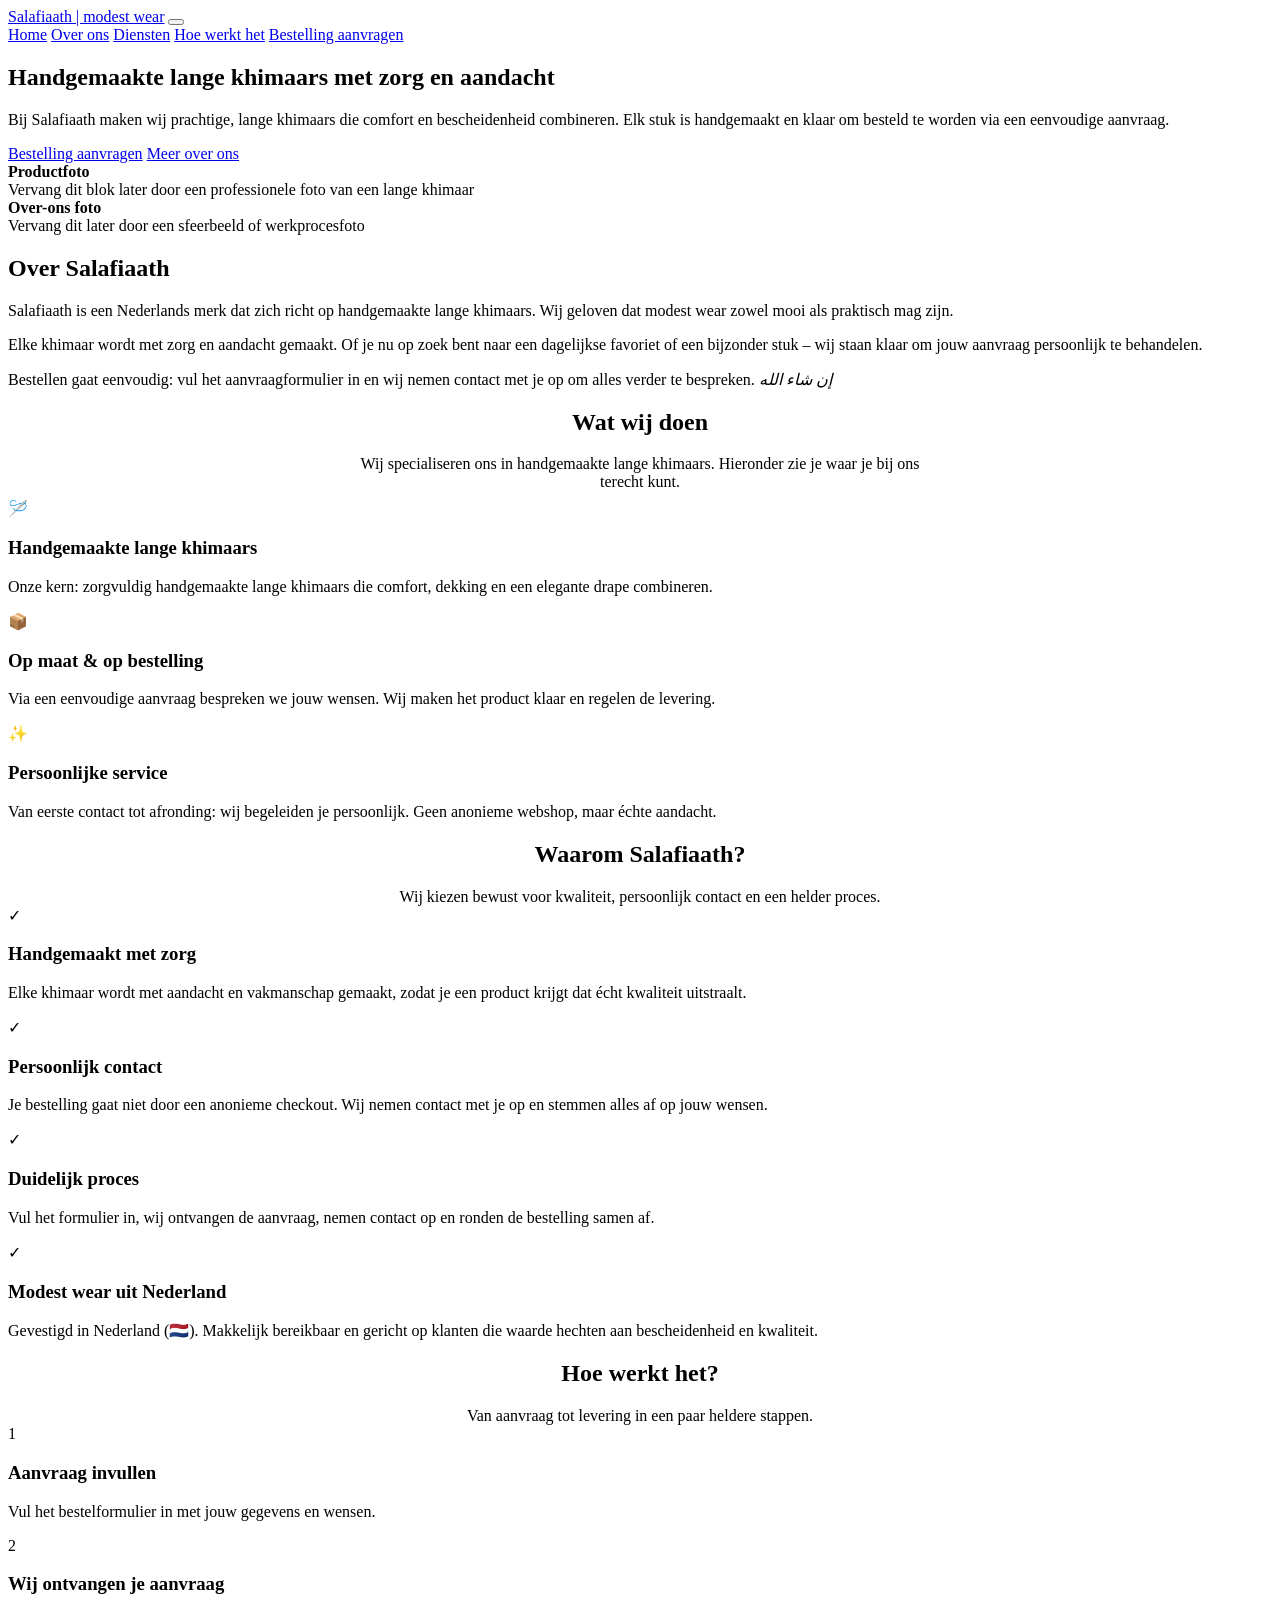
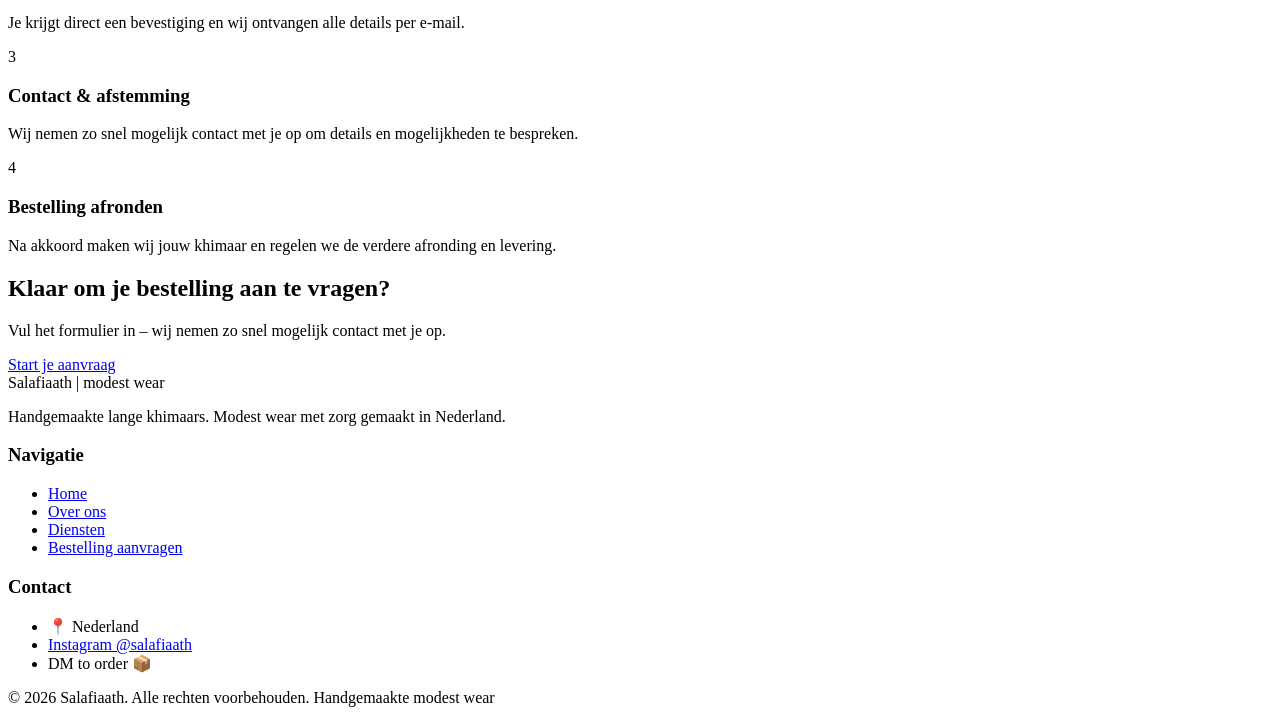
==== index.html @ 8ee81667 "Add homepage" ====
<!DOCTYPE html>
<html lang="nl">
<head>
  <meta charset="UTF-8">
  <meta name="viewport" content="width=device-width, initial-scale=1.0">
  <title>Salafiaath | Handgemaakte Lange Khimaars – Modest Wear</title>
  <meta name="description" content="Salafiaath maakt handgemaakte lange khimaars van hoge kwaliteit. Modest wear uit Nederland. Bestel of vraag een offerte aan via ons eenvoudige formulier.">
  <meta name="keywords" content="khimaar, khimar, modest wear, handgemaakt, islamitische kleding, Nederland, salafiaath">
  <meta name="author" content="Salafiaath">
  <link rel="canonical" href="https://salafiaath.nl/">
  <meta property="og:title" content="Salafiaath | Handgemaakte Lange Khimaars">
  <meta property="og:description" content="Handgemaakte lange khimaars – modest wear uit Nederland. Bestel eenvoudig via onze website.">
  <meta property="og:type" content="website">
  <link rel="stylesheet" href="css/style.css">
</head>
<body>
  <!-- Header -->
  <header class="header">
    <div class="container nav">
      <a href="index.html" class="logo">Salafiaath <span>| modest wear</span></a>
      <button class="menu-toggle" aria-label="Menu openen" id="menuToggle">
        <span></span><span></span><span></span>
      </button>
      <nav class="nav-links" id="navLinks">
        <a href="index.html" class="active">Home</a>
        <a href="#over">Over ons</a>
        <a href="#diensten">Diensten</a>
        <a href="#hoe-werkt-het">Hoe werkt het</a>
        <a href="bestellen.html" class="nav-cta">Bestelling aanvragen</a>
      </nav>
    </div>
  </header>

  <main>
    <!-- Hero -->
    <section class="hero">
      <div class="container hero-inner">
        <div class="hero-content">
          <h1>Handgemaakte lange khimaars met zorg en aandacht</h1>
          <p class="lead">
            Bij Salafiaath maken wij prachtige, lange khimaars die comfort en bescheidenheid combineren. 
            Elk stuk is handgemaakt en klaar om besteld te worden via een eenvoudige aanvraag.
          </p>
          <div class="hero-actions">
            <a href="bestellen.html" class="btn btn-primary btn-large">Bestelling aanvragen</a>
            <a href="#over" class="btn btn-secondary">Meer over ons</a>
          </div>
        </div>
        <div class="hero-image">
          <!-- Vervang later door een echte foto van een khimaar of product -->
          <div class="placeholder">
            <div>
              <strong>Productfoto</strong><br>
              Vervang dit blok later door een professionele foto van een lange khimaar
            </div>
          </div>
        </div>
      </div>
    </section>

    <!-- Over Salafiaath -->
    <section class="section section-alt" id="over">
      <div class="container about-grid">
        <div class="about-image">
          <div class="placeholder">
            <div>
              <strong>Over-ons foto</strong><br>
              Vervang dit later door een sfeerbeeld of werkprocesfoto
            </div>
          </div>
        </div>
        <div class="about-content">
          <h2>Over Salafiaath</h2>
          <p>
            Salafiaath is een Nederlands merk dat zich richt op handgemaakte lange khimaars. 
            Wij geloven dat modest wear zowel mooi als praktisch mag zijn.
          </p>
          <p>
            Elke khimaar wordt met zorg en aandacht gemaakt. Of je nu op zoek bent naar een 
            dagelijkse favoriet of een bijzonder stuk – wij staan klaar om jouw aanvraag persoonlijk te behandelen.
          </p>
          <p>
            Bestellen gaat eenvoudig: vul het aanvraagformulier in en wij nemen contact met je op 
            om alles verder te bespreken. <em>إن شاء الله</em>
          </p>
        </div>
      </div>
    </section>

    <!-- Diensten -->
    <section class="section" id="diensten">
      <div class="container">
        <h2 style="text-align:center;">Wat wij doen</h2>
        <p style="text-align:center; max-width:36rem; margin:0 auto 0.5rem;">
          Wij specialiseren ons in handgemaakte lange khimaars. Hieronder zie je waar je bij ons terecht kunt.
        </p>
        <div class="services-grid">
          <article class="service-card">
            <div class="service-icon">🪡</div>
            <h3>Handgemaakte lange khimaars</h3>
            <p>
              Onze kern: zorgvuldig handgemaakte lange khimaars die comfort, dekking en een elegante drape combineren.
            </p>
          </article>
          <article class="service-card">
            <div class="service-icon">📦</div>
            <h3>Op maat & op bestelling</h3>
            <p>
              Via een eenvoudige aanvraag bespreken we jouw wensen. Wij maken het product klaar en regelen de levering.
            </p>
          </article>
          <article class="service-card">
            <div class="service-icon">✨</div>
            <h3>Persoonlijke service</h3>
            <p>
              Van eerste contact tot afronding: wij begeleiden je persoonlijk. Geen anonieme webshop, maar échte aandacht.
            </p>
          </article>
        </div>
      </div>
    </section>

    <!-- Waarom Salafiaath -->
    <section class="section section-alt" id="waarom">
      <div class="container">
        <h2 style="text-align:center;">Waarom Salafiaath?</h2>
        <p style="text-align:center; max-width:36rem; margin:0 auto;">
          Wij kiezen bewust voor kwaliteit, persoonlijk contact en een helder proces.
        </p>
        <div class="why-grid">
          <div class="why-item">
            <div class="why-icon">✓</div>
            <div>
              <h3>Handgemaakt met zorg</h3>
              <p>Elke khimaar wordt met aandacht en vakmanschap gemaakt, zodat je een product krijgt dat écht kwaliteit uitstraalt.</p>
            </div>
          </div>
          <div class="why-item">
            <div class="why-icon">✓</div>
            <div>
              <h3>Persoonlijk contact</h3>
              <p>Je bestelling gaat niet door een anonieme checkout. Wij nemen contact met je op en stemmen alles af op jouw wensen.</p>
            </div>
          </div>
          <div class="why-item">
            <div class="why-icon">✓</div>
            <div>
              <h3>Duidelijk proces</h3>
              <p>Vul het formulier in, wij ontvangen de aanvraag, nemen contact op en ronden de bestelling samen af.</p>
            </div>
          </div>
          <div class="why-item">
            <div class="why-icon">✓</div>
            <div>
              <h3>Modest wear uit Nederland</h3>
              <p>Gevestigd in Nederland (🇳🇱). Makkelijk bereikbaar en gericht op klanten die waarde hechten aan bescheidenheid en kwaliteit.</p>
            </div>
          </div>
        </div>
      </div>
    </section>

    <!-- Hoe werkt het -->
    <section class="section" id="hoe-werkt-het">
      <div class="container">
        <h2 style="text-align:center;">Hoe werkt het?</h2>
        <p style="text-align:center; max-width:36rem; margin:0 auto;">
          Van aanvraag tot levering in een paar heldere stappen.
        </p>
        <div class="steps">
          <div class="step">
            <div class="step-number">1</div>
            <h3>Aanvraag invullen</h3>
            <p>Vul het bestelformulier in met jouw gegevens en wensen.</p>
          </div>
          <div class="step">
            <div class="step-number">2</div>
            <h3>Wij ontvangen je aanvraag</h3>
            <p>Je krijgt direct een bevestiging en wij ontvangen alle details per e-mail.</p>
          </div>
          <div class="step">
            <div class="step-number">3</div>
            <h3>Contact & afstemming</h3>
            <p>Wij nemen zo snel mogelijk contact met je op om details en mogelijkheden te bespreken.</p>
          </div>
          <div class="step">
            <div class="step-number">4</div>
            <h3>Bestelling afronden</h3>
            <p>Na akkoord maken wij jouw khimaar en regelen we de verdere afronding en levering.</p>
          </div>
        </div>
      </div>
    </section>

    <!-- CTA -->
    <section class="section cta-section">
      <div class="container">
        <div class="cta-box">
          <h2>Klaar om je bestelling aan te vragen?</h2>
          <p>Vul het formulier in – wij nemen zo snel mogelijk contact met je op.</p>
          <a href="bestellen.html" class="btn btn-primary btn-large">Start je aanvraag</a>
        </div>
      </div>
    </section>
  </main>

  <!-- Footer -->
  <footer class="footer">
    <div class="container">
      <div class="footer-grid">
        <div>
          <div class="logo">Salafiaath <span style="color:var(--color-accent)">| modest wear</span></div>
          <p>
            Handgemaakte lange khimaars. Modest wear met zorg gemaakt in Nederland.
          </p>
        </div>
        <div>
          <h3>Navigatie</h3>
          <ul class="footer-links">
            <li><a href="index.html">Home</a></li>
            <li><a href="#over">Over ons</a></li>
            <li><a href="#diensten">Diensten</a></li>
            <li><a href="bestellen.html">Bestelling aanvragen</a></li>
          </ul>
        </div>
        <div>
          <h3>Contact</h3>
          <ul class="footer-links">
            <li>📍 Nederland</li>
            <li>
              <a href="https://www.instagram.com/salafiaath/" target="_blank" rel="noopener noreferrer">
                Instagram @salafiaath
              </a>
            </li>
            <li>DM to order 📦</li>
          </ul>
        </div>
      </div>
      <div class="footer-bottom">
        <span>© 2026 Salafiaath. Alle rechten voorbehouden.</span>
        <span>Handgemaakte modest wear</span>
      </div>
    </div>
  </footer>

  <script src="js/main.js"></script>
</body>
</html>
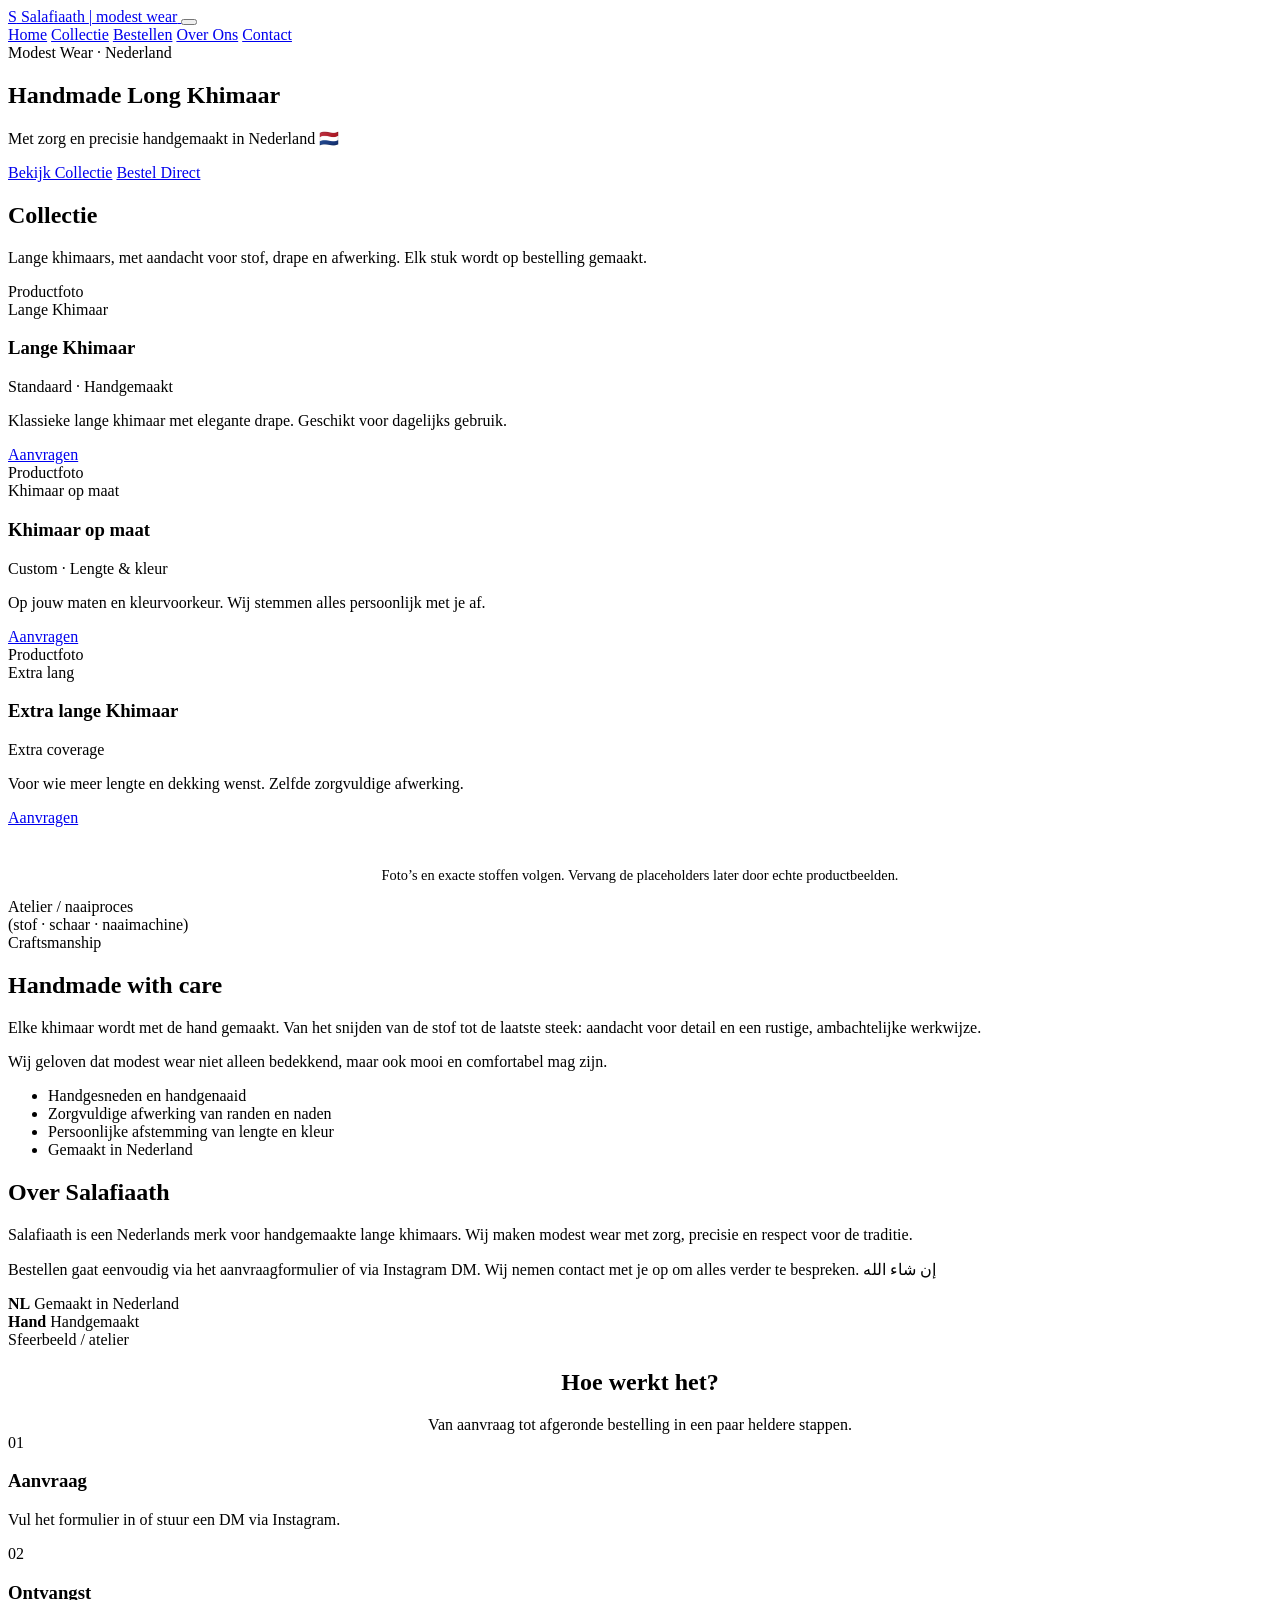
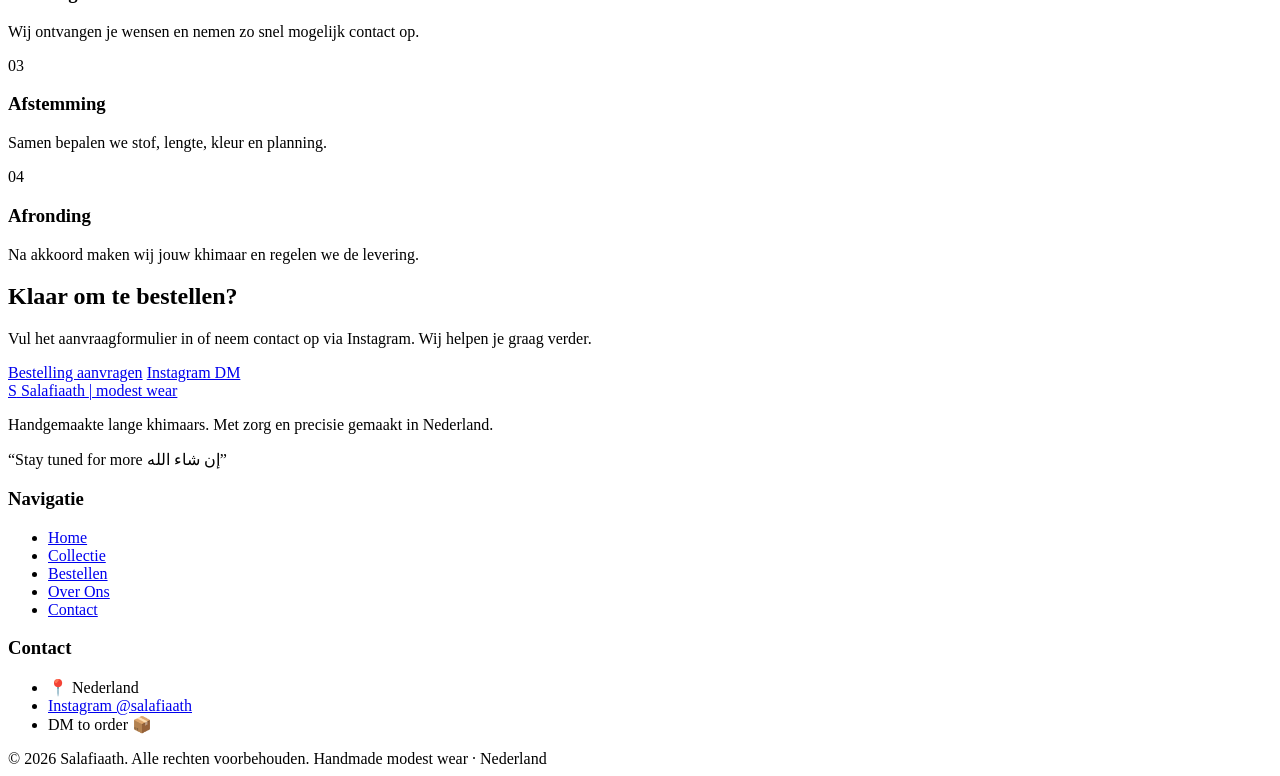
==== commit 1c6db5fa: "Redesign homepage: black elegant style, Collectie, Ambacht, new nav" ====
--- a/index.html
+++ b/index.html
@@ -3,224 +3,228 @@
 <head>
   <meta charset="UTF-8">
   <meta name="viewport" content="width=device-width, initial-scale=1.0">
-  <title>Salafiaath | Handgemaakte Lange Khimaars – Modest Wear</title>
-  <meta name="description" content="Salafiaath maakt handgemaakte lange khimaars van hoge kwaliteit. Modest wear uit Nederland. Bestel of vraag een offerte aan via ons eenvoudige formulier.">
-  <meta name="keywords" content="khimaar, khimar, modest wear, handgemaakt, islamitische kleding, Nederland, salafiaath">
+  <title>Salafiaath | Handmade Long Khimaar – Modest Wear</title>
+  <meta name="description" content="Salafiaath – handgemaakte lange khimaars met zorg en precisie in Nederland. Modest wear. DM to order.">
+  <meta name="keywords" content="khimaar, khimar, modest wear, handgemaakt, Nederland, salafiaath">
   <meta name="author" content="Salafiaath">
   <link rel="canonical" href="https://salafiaath.nl/">
-  <meta property="og:title" content="Salafiaath | Handgemaakte Lange Khimaars">
-  <meta property="og:description" content="Handgemaakte lange khimaars – modest wear uit Nederland. Bestel eenvoudig via onze website.">
+  <meta property="og:title" content="Salafiaath | Handmade Long Khimaar">
+  <meta property="og:description" content="Met zorg en precisie handgemaakt in Nederland. Modest wear.">
   <meta property="og:type" content="website">
   <link rel="stylesheet" href="css/style.css">
 </head>
 <body>
-  <!-- Header -->
   <header class="header">
     <div class="container nav">
-      <a href="index.html" class="logo">Salafiaath <span>| modest wear</span></a>
+      <a href="index.html" class="logo">
+        <span class="logo-mark">S</span>
+        Salafiaath <span>| modest wear</span>
+      </a>
       <button class="menu-toggle" aria-label="Menu openen" id="menuToggle">
         <span></span><span></span><span></span>
       </button>
       <nav class="nav-links" id="navLinks">
         <a href="index.html" class="active">Home</a>
-        <a href="#over">Over ons</a>
-        <a href="#diensten">Diensten</a>
-        <a href="#hoe-werkt-het">Hoe werkt het</a>
-        <a href="bestellen.html" class="nav-cta">Bestelling aanvragen</a>
+        <a href="#collectie">Collectie</a>
+        <a href="bestellen.html">Bestellen</a>
+        <a href="#over">Over Ons</a>
+        <a href="#contact">Contact</a>
       </nav>
     </div>
   </header>
 
   <main>
-    <!-- Hero -->
     <section class="hero">
-      <div class="container hero-inner">
-        <div class="hero-content">
-          <h1>Handgemaakte lange khimaars met zorg en aandacht</h1>
+      <div class="hero-bg" aria-hidden="true"></div>
+      <div class="container">
+        <div class="hero-inner">
+          <span class="hero-label">Modest Wear · Nederland</span>
+          <h1>Handmade Long Khimaar</h1>
           <p class="lead">
-            Bij Salafiaath maken wij prachtige, lange khimaars die comfort en bescheidenheid combineren. 
-            Elk stuk is handgemaakt en klaar om besteld te worden via een eenvoudige aanvraag.
+            Met zorg en precisie handgemaakt in Nederland 🇳🇱
           </p>
           <div class="hero-actions">
-            <a href="bestellen.html" class="btn btn-primary btn-large">Bestelling aanvragen</a>
-            <a href="#over" class="btn btn-secondary">Meer over ons</a>
-          </div>
-        </div>
-        <div class="hero-image">
-          <!-- Vervang later door een echte foto van een khimaar of product -->
-          <div class="placeholder">
-            <div>
-              <strong>Productfoto</strong><br>
-              Vervang dit blok later door een professionele foto van een lange khimaar
-            </div>
-          </div>
-        </div>
-      </div>
-    </section>
-
-    <!-- Over Salafiaath -->
-    <section class="section section-alt" id="over">
-      <div class="container about-grid">
-        <div class="about-image">
-          <div class="placeholder">
-            <div>
-              <strong>Over-ons foto</strong><br>
-              Vervang dit later door een sfeerbeeld of werkprocesfoto
-            </div>
-          </div>
-        </div>
-        <div class="about-content">
+            <a href="#collectie" class="btn btn-primary btn-large">Bekijk Collectie</a>
+            <a href="bestellen.html" class="btn btn-secondary btn-large">Bestel Direct</a>
+          </div>
+        </div>
+      </div>
+    </section>
+
+    <section class="section" id="collectie">
+      <div class="container">
+        <div class="collectie-intro">
+          <h2>Collectie</h2>
+          <p>
+            Lange khimaars, met aandacht voor stof, drape en afwerking.
+            Elk stuk wordt op bestelling gemaakt.
+          </p>
+        </div>
+        <div class="product-grid">
+          <article class="product-card">
+            <div class="product-image">
+              Productfoto<br>Lange Khimaar
+            </div>
+            <div class="product-body">
+              <h3>Lange Khimaar</h3>
+              <div class="meta">Standaard · Handgemaakt</div>
+              <p>Klassieke lange khimaar met elegante drape. Geschikt voor dagelijks gebruik.</p>
+              <a href="bestellen.html" class="btn btn-secondary">Aanvragen</a>
+            </div>
+          </article>
+          <article class="product-card">
+            <div class="product-image">
+              Productfoto<br>Khimaar op maat
+            </div>
+            <div class="product-body">
+              <h3>Khimaar op maat</h3>
+              <div class="meta">Custom · Lengte & kleur</div>
+              <p>Op jouw maten en kleurvoorkeur. Wij stemmen alles persoonlijk met je af.</p>
+              <a href="bestellen.html" class="btn btn-secondary">Aanvragen</a>
+            </div>
+          </article>
+          <article class="product-card">
+            <div class="product-image">
+              Productfoto<br>Extra lang
+            </div>
+            <div class="product-body">
+              <h3>Extra lange Khimaar</h3>
+              <div class="meta">Extra coverage</div>
+              <p>Voor wie meer lengte en dekking wenst. Zelfde zorgvuldige afwerking.</p>
+              <a href="bestellen.html" class="btn btn-secondary">Aanvragen</a>
+            </div>
+          </article>
+        </div>
+        <p style="text-align:center; margin-top:2.5rem; font-size:0.9rem; color:var(--gray-mid);">
+          Foto’s en exacte stoffen volgen. Vervang de placeholders later door echte productbeelden.
+        </p>
+      </div>
+    </section>
+
+    <section class="section section-alt" id="ambacht">
+      <div class="container ambacht-grid">
+        <div class="ambacht-visual">
+          Atelier / naaiproces<br>
+          (stof · schaar · naaimachine)
+        </div>
+        <div class="ambacht-content">
+          <div class="label">Craftsmanship</div>
+          <h2>Handmade with care</h2>
+          <p>
+            Elke khimaar wordt met de hand gemaakt. Van het snijden van de stof tot de laatste steek:
+            aandacht voor detail en een rustige, ambachtelijke werkwijze.
+          </p>
+          <p>
+            Wij geloven dat modest wear niet alleen bedekkend, maar ook mooi en comfortabel mag zijn.
+          </p>
+          <ul class="ambacht-list">
+            <li>Handgesneden en handgenaaid</li>
+            <li>Zorgvuldige afwerking van randen en naden</li>
+            <li>Persoonlijke afstemming van lengte en kleur</li>
+            <li>Gemaakt in Nederland</li>
+          </ul>
+        </div>
+      </div>
+    </section>
+
+    <section class="section" id="over">
+      <div class="container over-grid">
+        <div class="over-content">
           <h2>Over Salafiaath</h2>
           <p>
-            Salafiaath is een Nederlands merk dat zich richt op handgemaakte lange khimaars. 
-            Wij geloven dat modest wear zowel mooi als praktisch mag zijn.
-          </p>
-          <p>
-            Elke khimaar wordt met zorg en aandacht gemaakt. Of je nu op zoek bent naar een 
-            dagelijkse favoriet of een bijzonder stuk – wij staan klaar om jouw aanvraag persoonlijk te behandelen.
-          </p>
-          <p>
-            Bestellen gaat eenvoudig: vul het aanvraagformulier in en wij nemen contact met je op 
-            om alles verder te bespreken. <em>إن شاء الله</em>
-          </p>
-        </div>
-      </div>
-    </section>
-
-    <!-- Diensten -->
-    <section class="section" id="diensten">
-      <div class="container">
-        <h2 style="text-align:center;">Wat wij doen</h2>
-        <p style="text-align:center; max-width:36rem; margin:0 auto 0.5rem;">
-          Wij specialiseren ons in handgemaakte lange khimaars. Hieronder zie je waar je bij ons terecht kunt.
-        </p>
-        <div class="services-grid">
-          <article class="service-card">
-            <div class="service-icon">🪡</div>
-            <h3>Handgemaakte lange khimaars</h3>
-            <p>
-              Onze kern: zorgvuldig handgemaakte lange khimaars die comfort, dekking en een elegante drape combineren.
-            </p>
-          </article>
-          <article class="service-card">
-            <div class="service-icon">📦</div>
-            <h3>Op maat & op bestelling</h3>
-            <p>
-              Via een eenvoudige aanvraag bespreken we jouw wensen. Wij maken het product klaar en regelen de levering.
-            </p>
-          </article>
-          <article class="service-card">
-            <div class="service-icon">✨</div>
-            <h3>Persoonlijke service</h3>
-            <p>
-              Van eerste contact tot afronding: wij begeleiden je persoonlijk. Geen anonieme webshop, maar échte aandacht.
-            </p>
-          </article>
-        </div>
-      </div>
-    </section>
-
-    <!-- Waarom Salafiaath -->
-    <section class="section section-alt" id="waarom">
-      <div class="container">
-        <h2 style="text-align:center;">Waarom Salafiaath?</h2>
-        <p style="text-align:center; max-width:36rem; margin:0 auto;">
-          Wij kiezen bewust voor kwaliteit, persoonlijk contact en een helder proces.
-        </p>
-        <div class="why-grid">
-          <div class="why-item">
-            <div class="why-icon">✓</div>
-            <div>
-              <h3>Handgemaakt met zorg</h3>
-              <p>Elke khimaar wordt met aandacht en vakmanschap gemaakt, zodat je een product krijgt dat écht kwaliteit uitstraalt.</p>
-            </div>
-          </div>
-          <div class="why-item">
-            <div class="why-icon">✓</div>
-            <div>
-              <h3>Persoonlijk contact</h3>
-              <p>Je bestelling gaat niet door een anonieme checkout. Wij nemen contact met je op en stemmen alles af op jouw wensen.</p>
-            </div>
-          </div>
-          <div class="why-item">
-            <div class="why-icon">✓</div>
-            <div>
-              <h3>Duidelijk proces</h3>
-              <p>Vul het formulier in, wij ontvangen de aanvraag, nemen contact op en ronden de bestelling samen af.</p>
-            </div>
-          </div>
-          <div class="why-item">
-            <div class="why-icon">✓</div>
-            <div>
-              <h3>Modest wear uit Nederland</h3>
-              <p>Gevestigd in Nederland (🇳🇱). Makkelijk bereikbaar en gericht op klanten die waarde hechten aan bescheidenheid en kwaliteit.</p>
-            </div>
-          </div>
-        </div>
-      </div>
-    </section>
-
-    <!-- Hoe werkt het -->
-    <section class="section" id="hoe-werkt-het">
+            Salafiaath is een Nederlands merk voor handgemaakte lange khimaars.
+            Wij maken modest wear met zorg, precisie en respect voor de traditie.
+          </p>
+          <p>
+            Bestellen gaat eenvoudig via het aanvraagformulier of via Instagram DM.
+            Wij nemen contact met je op om alles verder te bespreken. إن شاء الله
+          </p>
+          <div class="over-stats">
+            <div class="stat">
+              <strong>NL</strong>
+              <span>Gemaakt in Nederland</span>
+            </div>
+            <div class="stat">
+              <strong>Hand</strong>
+              <span>Handgemaakt</span>
+            </div>
+          </div>
+        </div>
+        <div class="ambacht-visual">
+          Sfeerbeeld / atelier
+        </div>
+      </div>
+    </section>
+
+    <section class="section section-alt" id="proces">
       <div class="container">
         <h2 style="text-align:center;">Hoe werkt het?</h2>
-        <p style="text-align:center; max-width:36rem; margin:0 auto;">
-          Van aanvraag tot levering in een paar heldere stappen.
+        <p style="text-align:center; max-width:32rem; margin:0 auto;">
+          Van aanvraag tot afgeronde bestelling in een paar heldere stappen.
         </p>
         <div class="steps">
           <div class="step">
-            <div class="step-number">1</div>
-            <h3>Aanvraag invullen</h3>
-            <p>Vul het bestelformulier in met jouw gegevens en wensen.</p>
-          </div>
-          <div class="step">
-            <div class="step-number">2</div>
-            <h3>Wij ontvangen je aanvraag</h3>
-            <p>Je krijgt direct een bevestiging en wij ontvangen alle details per e-mail.</p>
-          </div>
-          <div class="step">
-            <div class="step-number">3</div>
-            <h3>Contact & afstemming</h3>
-            <p>Wij nemen zo snel mogelijk contact met je op om details en mogelijkheden te bespreken.</p>
-          </div>
-          <div class="step">
-            <div class="step-number">4</div>
-            <h3>Bestelling afronden</h3>
-            <p>Na akkoord maken wij jouw khimaar en regelen we de verdere afronding en levering.</p>
-          </div>
-        </div>
-      </div>
-    </section>
-
-    <!-- CTA -->
-    <section class="section cta-section">
-      <div class="container">
-        <div class="cta-box">
-          <h2>Klaar om je bestelling aan te vragen?</h2>
-          <p>Vul het formulier in – wij nemen zo snel mogelijk contact met je op.</p>
-          <a href="bestellen.html" class="btn btn-primary btn-large">Start je aanvraag</a>
+            <div class="step-number">01</div>
+            <h3>Aanvraag</h3>
+            <p>Vul het formulier in of stuur een DM via Instagram.</p>
+          </div>
+          <div class="step">
+            <div class="step-number">02</div>
+            <h3>Ontvangst</h3>
+            <p>Wij ontvangen je wensen en nemen zo snel mogelijk contact op.</p>
+          </div>
+          <div class="step">
+            <div class="step-number">03</div>
+            <h3>Afstemming</h3>
+            <p>Samen bepalen we stof, lengte, kleur en planning.</p>
+          </div>
+          <div class="step">
+            <div class="step-number">04</div>
+            <h3>Afronding</h3>
+            <p>Na akkoord maken wij jouw khimaar en regelen we de levering.</p>
+          </div>
+        </div>
+      </div>
+    </section>
+
+    <section class="cta-section" id="contact">
+      <div class="container">
+        <h2>Klaar om te bestellen?</h2>
+        <p>
+          Vul het aanvraagformulier in of neem contact op via Instagram.
+          Wij helpen je graag verder.
+        </p>
+        <div class="cta-actions">
+          <a href="bestellen.html" class="btn btn-primary btn-large">Bestelling aanvragen</a>
+          <a href="https://www.instagram.com/salafiaath/" target="_blank" rel="noopener noreferrer" class="btn btn-secondary btn-large">Instagram DM</a>
         </div>
       </div>
     </section>
   </main>
 
-  <!-- Footer -->
   <footer class="footer">
     <div class="container">
       <div class="footer-grid">
         <div>
-          <div class="logo">Salafiaath <span style="color:var(--color-accent)">| modest wear</span></div>
-          <p>
-            Handgemaakte lange khimaars. Modest wear met zorg gemaakt in Nederland.
+          <a href="index.html" class="logo">
+            <span class="logo-mark">S</span>
+            Salafiaath <span>| modest wear</span>
+          </a>
+          <p>
+            Handgemaakte lange khimaars. Met zorg en precisie gemaakt in Nederland.
+          </p>
+          <p class="footer-quote">
+            “Stay tuned for more إن شاء الله”
           </p>
         </div>
         <div>
           <h3>Navigatie</h3>
           <ul class="footer-links">
             <li><a href="index.html">Home</a></li>
-            <li><a href="#over">Over ons</a></li>
-            <li><a href="#diensten">Diensten</a></li>
-            <li><a href="bestellen.html">Bestelling aanvragen</a></li>
+            <li><a href="#collectie">Collectie</a></li>
+            <li><a href="bestellen.html">Bestellen</a></li>
+            <li><a href="#over">Over Ons</a></li>
+            <li><a href="#contact">Contact</a></li>
           </ul>
         </div>
         <div>
@@ -238,7 +242,7 @@
       </div>
       <div class="footer-bottom">
         <span>© 2026 Salafiaath. Alle rechten voorbehouden.</span>
-        <span>Handgemaakte modest wear</span>
+        <span>Handmade modest wear · Nederland</span>
       </div>
     </div>
   </footer>
--- a/css/style.css
+++ b/css/style.css
@@ -0,0 +1 @@
+PLACEHOLDER_WILL_FAIL
